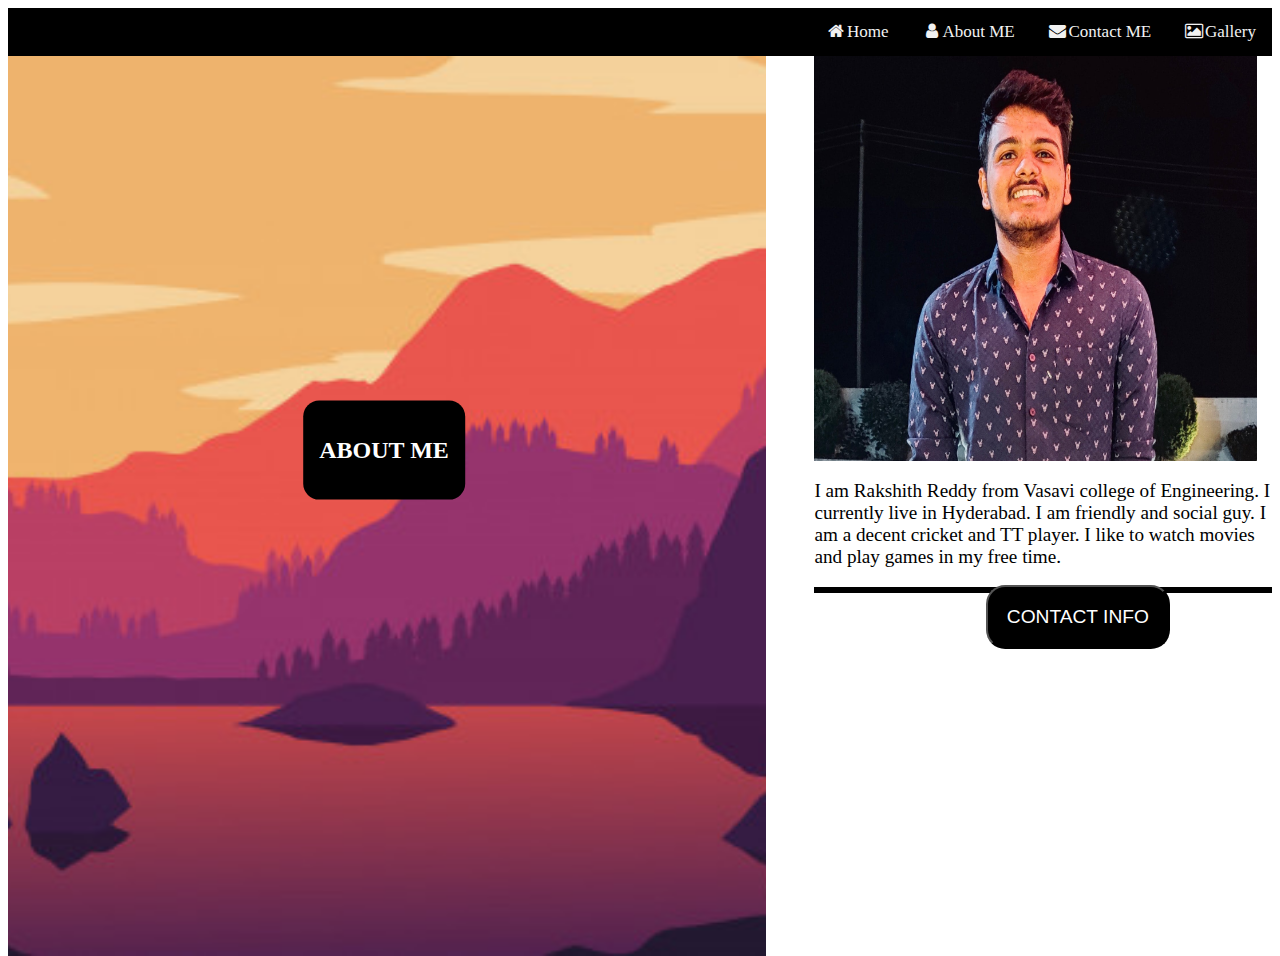
==== about_me.html @ 3beaa896 "Add files via upload" ====
<html lang="en">
<head>
    <meta charset="UTF-8">
    <meta name="viewport" content="width=device-width, initial-scale=1.0">
    <title>About Me</title>
       <link rel="stylesheet" href="style.css">

    <link rel="stylesheet" href="https://cdnjs.cloudflare.com/ajax/libs/font-awesome/4.7.0/css/font-awesome.min.css">

</head>
<body>
    <div class="topnav">
        <a href="gallery.html"><i class="fa fa-fw fa-image"></i>Gallery</a>
        <a href="contact_me.html" >    <i class="fa fa-fw fa-envelope"></i>Contact ME</a>
        <a href="about_me.html"><i class="fa fa-fw fa-user"></i>About ME</button></a>
        <a href="home.html"><i class="fa fa-fw fa-home"></i>Home</a>
    </div>
    <div class="bghalf">
        <div class="sectionleft">   <h2 >ABOUT ME</h2></div>
   </div class="sectionright">
   <img src="profile.jpg" height="45%" width="35%"/>
   <p>I am Rakshith Reddy from Vasavi college of Engineering. I currently live in Hyderabad. I am friendly and social guy.
    I am a decent cricket and TT player. 
       I like to watch movies and play games in my free time.</p>
     <hr > 
    <div >
        <form action="contact_me.html">
            <button class="btn">CONTACT INFO</button>
        </form>
    </div> 
    </div>
</body>
</html>
---- style.css ----
body, html {
    height: 100%;
  }
  
  .bg {
    background-image: url("img2.jpg");
   height: 100%;
    background-position: center;
    background-repeat: no-repeat;
    background-size: cover;
  }
  .bgblack {
    background-image: url("black_background.jpg");
    height: 100%;
     background-position: center;
    background-repeat: no-repeat;
    background-size: cover;
  }
  .bghalf {
    background-image: url("img2.jpg");
    float:left;
    width: 60%;
    height: 100%;
    background-position: center;
    background-repeat: no-repeat;
    background-size: cover;
    margin-right: 3rem;
  }
  p{
      font-size: larger;
      color: black;
  }
  section {
    background: black;
    color: white;
    border-radius: 1em;
    padding: 1em;
    position: absolute;
    top: 50%;
    left: 50%;
    margin-right: -50%;
    transform: translate(-50%, -50%) }

    .btn
    {
        background: black;
        color: white;
        border-radius: 1em;
        padding: 1em;
        float:right;
        position: absolute;
        top:65%;
        left:77%;
        font-size: larger;
    
    }

    
    .sectionleft {
        background: black;
        color: white;
        border-radius: 1em;
        padding: 1em;
        position: absolute;
        top: 50%;
        left: 30%;
        margin-right: -50%;
        transform: translate(-50%, -50%) }

    .sectionright
    {
        background: black;
        color: white;
        border-radius: 1em;
        padding: 1em;
        position: absolute;
        top: 11%;
        left: 80%;
        margin-right: -50%;
        transform: translate(-50%, -50%)
    }

    .sectiontop
    {
        background: black;
        color: white;
        border-radius: 1em;
        padding: 1em;
        position: absolute;
        top: 11%;
        left: 30%;
        margin-right: -50%;
        transform: translate(-50%, -50%)
    }
    .topnav {
        overflow: hidden;
        background-color: rgb(0, 0, 0);
      }
      
      .topnav a {
        float: right;
        color: #f2f2f2;
        text-align: center;
        padding: 14px 16px;
        text-decoration: none;
        font-size: 17px;
      }
      
      .topnav a:hover {
        background-color: rgb(197, 69, 69);
        color: black;
      }
      
      .topnav a.active {
        background-color: #04AA6D;
        color: white;
      }

      .container .image {
        width: 50%;
      }
      
      .container img {
        width: calc(100% - (20px * 2));
        margin: 20px;
      }

      .contact
      {
        color: rgb(0, 0, 0);
        position: absolute;
        top: 50%;
        left: 30%;
        margin-right: -50%;
        transform: translate(-50%, -50%) 
      }
      .column {
        float: right;
        width: 35%;
        margin-top: 10%;
        padding: 10px;
      }
      
      input[type=text], select, textarea {
        width: 100%;
        padding: 12px;
        border: 1px solid #ccc;
        border-radius: 1em;
        margin-top: 6px;
        margin-bottom: 16px;
        resize: vertical;
      }
      
      input[type=submit] {
        background-color: #04AA6D;
        color: white;
        border-radius: 1em;
        padding: 12px 20px;
        border: none;
        cursor: pointer;
      }
      
      input[type=submit]:hover {
        background-color: #45a049;
      }


      hr{
          border:3px solid black;
      }


     
      
      .container {
        width: 60%;
        margin: 2rem auto; 
      }
      
      .gallery {
        display: grid;
        grid-template-columns: repeat(9, 1fr);
        grid-template-rows: repeat(9, 5vw);
        grid-gap: 1.5rem; 
      }

    
      .gallery__img {
        width: 100%;
        height: 100%;
        object-fit: cover;
        display: block; 
      }
      
      .gallery__item--1 {
        grid-column-start: 1;
        grid-column-end: 4;
        grid-row-start: 1;
        grid-row-end: 9;
      }
      
      .gallery__item--2 {
        grid-column-start: 3;
        grid-column-end: 7;
        grid-row-start: 1;
        grid-row-end: 5;
      }
      
      .gallery__item--3 {
        grid-column-start: 3;
        grid-column-end: 7;
        grid-row-start: 5;
        grid-row-end: 9;
      }
    
      .gallery__item--4 {
        grid-column-start: 6;
        grid-column-end: 9;
        grid-row-start: 1;
        grid-row-end: 9;
     
      }
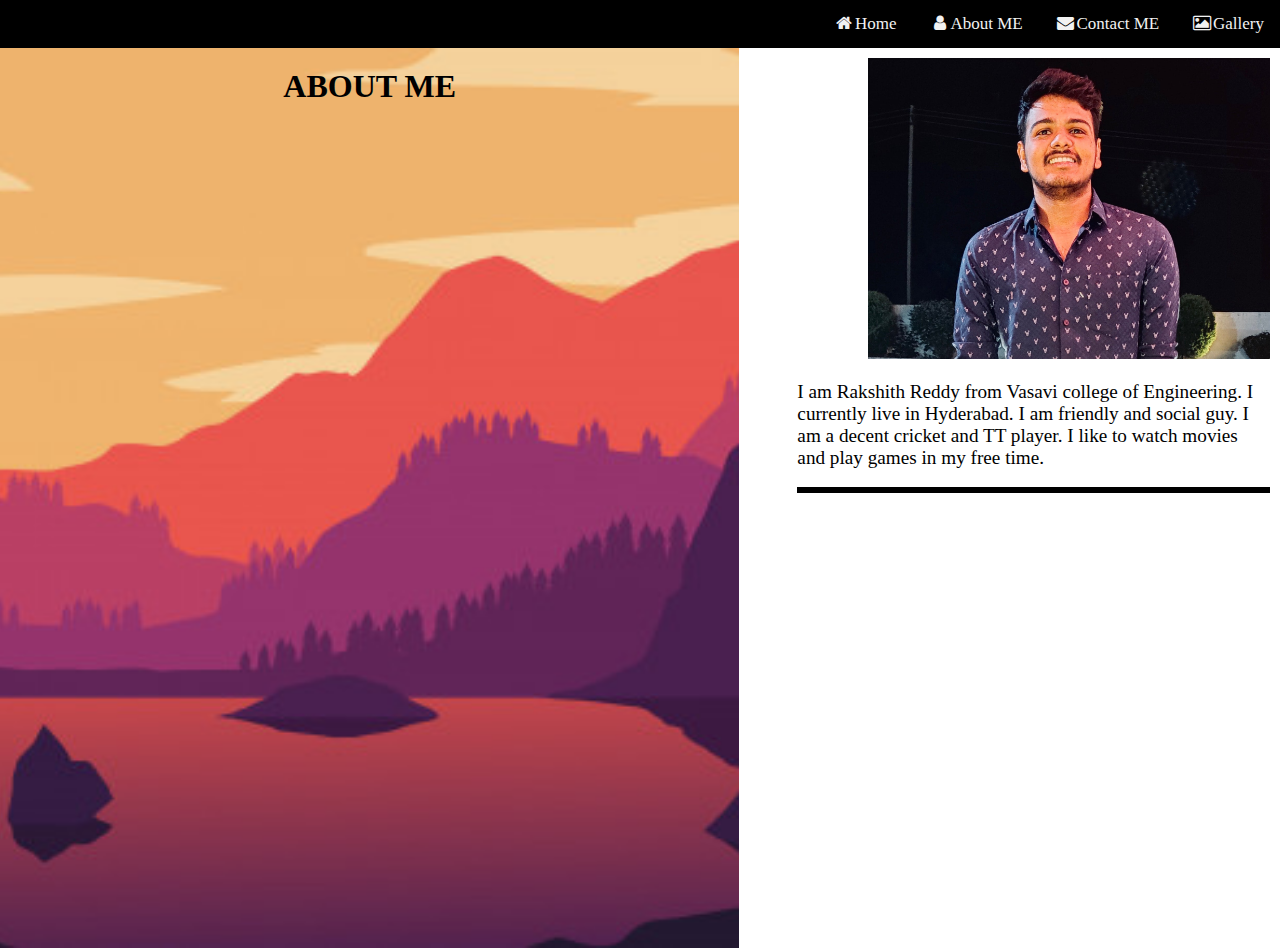
==== commit afdec512: "Added responsiveness" ====
--- a/about_me.html
+++ b/about_me.html
@@ -1,12 +1,11 @@
-<html lang="en">
+<!DOCTYPE html>
+<html>
 <head>
     <meta charset="UTF-8">
-    <meta name="viewport" content="width=device-width, initial-scale=1.0">
-    <title>About Me</title>
-       <link rel="stylesheet" href="style.css">
-
-    <link rel="stylesheet" href="https://cdnjs.cloudflare.com/ajax/libs/font-awesome/4.7.0/css/font-awesome.min.css">
-
+<meta name="viewport" content="width=device-width, initial-scale=1.0">
+<link rel="stylesheet" href="https://cdnjs.cloudflare.com/ajax/libs/font-awesome/4.7.0/css/font-awesome.min.css">
+<link rel="stylesheet" href="style.css">
+<link rel="stylesheet" href="style2.css">
 </head>
 <body>
     <div class="topnav">
@@ -15,19 +14,27 @@
         <a href="about_me.html"><i class="fa fa-fw fa-user"></i>About ME</button></a>
         <a href="home.html"><i class="fa fa-fw fa-home"></i>Home</a>
     </div>
-    <div class="bghalf">
-        <div class="sectionleft">   <h2 >ABOUT ME</h2></div>
-   </div class="sectionright">
-   <img src="profile.jpg" height="45%" width="35%"/>
-   <p>I am Rakshith Reddy from Vasavi college of Engineering. I currently live in Hyderabad. I am friendly and social guy.
+
+    <div class="row">
+        <div class="column1" >
+          <h1 >ABOUT ME</h1>
+        </div>
+        <div class="column2" >
+            <img src="profile.jpg" width="500" height="400" >
+            <br>
+            <br>
+           <p> I am Rakshith Reddy from Vasavi college of Engineering. I currently live in Hyderabad. I am friendly and social guy.
     I am a decent cricket and TT player. 
        I like to watch movies and play games in my free time.</p>
-     <hr > 
-    <div >
-        <form action="contact_me.html">
-            <button class="btn">CONTACT INFO</button>
-        </form>
-    </div> 
-    </div>
+            <br>
+       <hr>
+
+        </div>
+      </div>
+
+
+
+
+ 
 </body>
-</html>+</html>
--- a/style.css
+++ b/style.css
@@ -1,5 +1,6 @@
-body, html {
+body,html {
     height: 100%;
+    width:100%;
   }
   
   .bg {
@@ -17,6 +18,7 @@
     background-size: cover;
   }
   .bghalf {
+    display: flex;
     background-image: url("img2.jpg");
     float:left;
     width: 60%;
@@ -39,7 +41,7 @@
     top: 50%;
     left: 50%;
     margin-right: -50%;
-    transform: translate(-50%, -50%) }
+    transform: translate(-50%, -50%); }
 
     .btn
     {
@@ -47,10 +49,9 @@
         color: white;
         border-radius: 1em;
         padding: 1em;
+        padding-left: 2rem;
         float:right;
-        position: absolute;
-        top:65%;
-        left:77%;
+        position: relative;
         font-size: larger;
     
     }
@@ -65,7 +66,9 @@
         top: 50%;
         left: 30%;
         margin-right: -50%;
-        transform: translate(-50%, -50%) }
+        transform: translate(-50%, -50%);
+        
+       }
 
     .sectionright
     {
@@ -73,11 +76,13 @@
         color: white;
         border-radius: 1em;
         padding: 1em;
-        position: absolute;
-        top: 11%;
+        position: relative;
+        top: 1%;
         left: 80%;
         margin-right: -50%;
-        transform: translate(-50%, -50%)
+        transform: translate(-50%, -50%);
+        
+
     }
 
     .sectiontop
@@ -94,7 +99,8 @@
     }
     .topnav {
         overflow: hidden;
-        background-color: rgb(0, 0, 0);
+       background-color: rgb(0, 0, 0);
+        backdrop-filter: blur(4px);
       }
       
       .topnav a {
@@ -125,15 +131,7 @@
         margin: 20px;
       }
 
-      .contact
-      {
-        color: rgb(0, 0, 0);
-        position: absolute;
-        top: 50%;
-        left: 30%;
-        margin-right: -50%;
-        transform: translate(-50%, -50%) 
-      }
+      
       .column {
         float: right;
         width: 35%;
@@ -169,6 +167,14 @@
           border:3px solid black;
       }
 
+
+      *,
+      *::after,
+      *::before {
+        margin: 0;
+        padding: 0;
+        box-sizing: inherit; 
+      }
 
      
       
@@ -222,4 +228,10 @@
       }
 
 
+     img {
+  max-width: 100%;
+  height: auto;
+}
+     
+
       --- a/style2.css
+++ b/style2.css
@@ -0,0 +1,77 @@
+html {
+    box-sizing: border-box;
+  }
+  
+  *, *:before, *:after {
+    box-sizing: inherit;
+  }
+  img {
+    max-width: 100%;
+    height: auto;
+  
+  }
+  
+  
+    * {
+    box-sizing: border-box;
+  }
+  
+  
+  .column2
+  {
+    float: right;
+    width: 40%;
+    padding: 10px;
+    height:100vh;
+    position: relative;
+  
+  }
+  .column2 > img
+  {
+      padding-left:15%;
+      max-width: 100%;
+    height: auto;
+  }
+  
+  .column1 {
+     
+    float:left;
+    width: 60%;
+    padding: 20px;
+    height:100vh;
+   
+    background-image: url("img2.jpg");
+    background-position: center;
+    background-repeat: no-repeat;
+    background-size: cover;
+    margin-right: 3rem;
+  }
+  .column1 >h1{
+      position: relative;
+      vertical-align: middle;
+      text-align: center;
+  }
+  /* Clear floats after the columns */
+  .row{
+    content: "";
+    display: flex;
+    
+    clear: both;
+    position: relative;
+  }
+  
+  /* Responsive layout - makes the two columns stack on top of each other instead of next to each other */
+  @media screen and (max-width: 500px) {
+    .column2 {
+      width:100%;
+      height: 50vh;
+    }
+    .column1
+    {
+      width:100%;
+      height: 50vh;
+    }
+    .row{
+      flex-wrap: wrap;
+    }
+  }